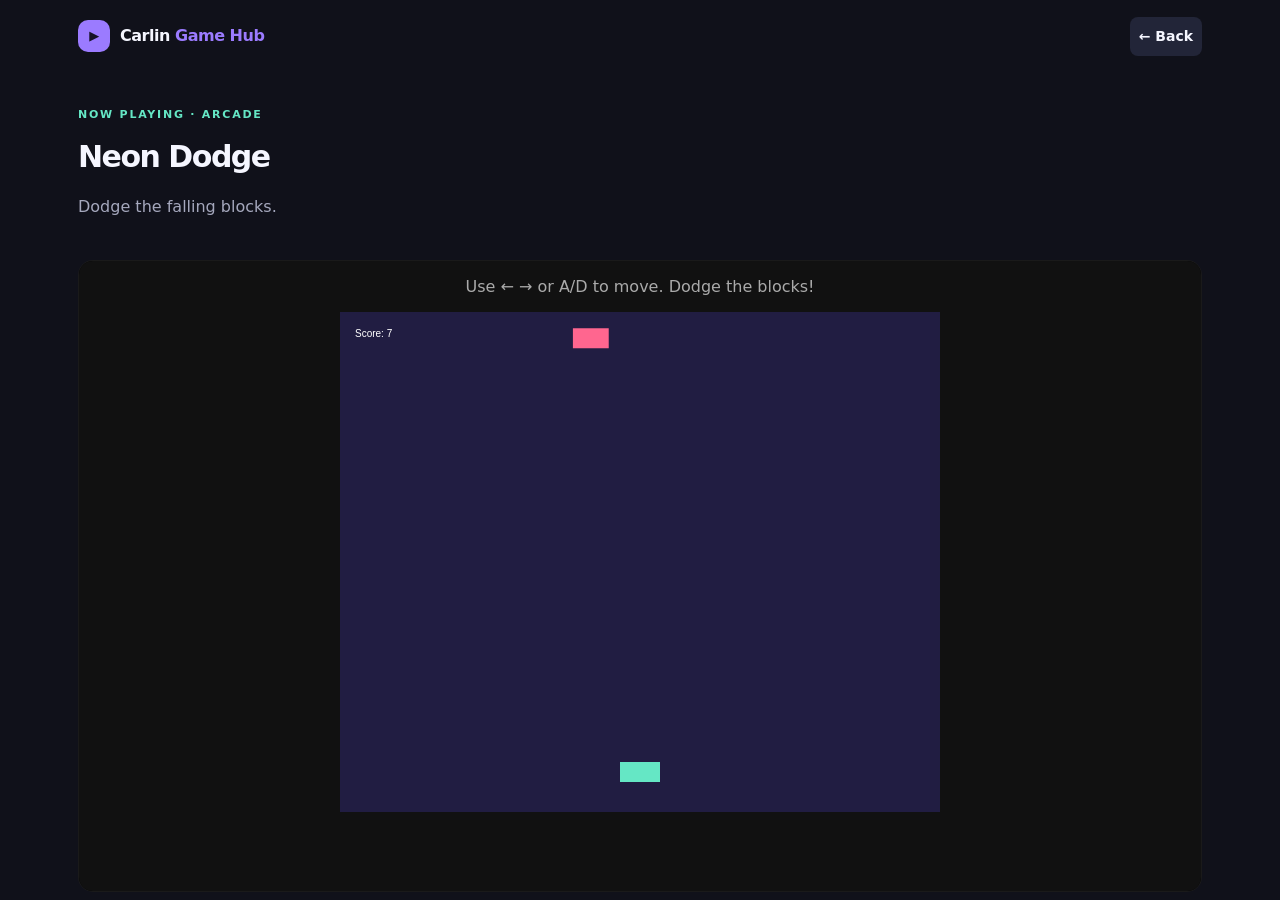
==== play.html @ d4009cb7 "Add the Carlin Game Hub website files" ====
<!doctype html><html lang="en"><head><meta charset="UTF-8"><meta name="viewport" content="width=device-width,initial-scale=1"><title>Play · Carlin Game Hub</title><link rel="stylesheet" href="styles.css"></head><body><header class="site-header"><a class="brand" href="./"><span class="brand-mark">▶</span><span>Carlin <b>Game Hub</b></span></a><a class="play-button" href="./">← Back</a></header><main><div id="gameHeader" class="toolbar"></div><div class="frame-wrap"><iframe id="gameFrame" title="Game" allow="fullscreen; gamepad" allowfullscreen></iframe></div></main><style>.frame-wrap{background:#000;border-radius:15px;overflow:hidden;border:1px solid var(--border)}iframe{display:block;width:100%;height:min(70vh,650px);border:0}.toolbar{padding-top:35px}</style><script src="games.js"></script><script>const id=Number(new URLSearchParams(location.search).get('game'));const game=games[id];if(!game)location.href='./';else{document.title=game.title+' · Carlin Game Hub';document.querySelector('#gameHeader').innerHTML='<div><p class="eyebrow">NOW PLAYING · '+game.category.toUpperCase()+'</p><h2>'+game.title+'</h2><p style="color:var(--muted)">'+game.description+'</p></div>';const frame=document.querySelector('#gameFrame');frame.src=game.iframeUrl;frame.title=game.title}</script></body></html>
---- styles.css ----
:root{--bg:#10111a;--panel:#191b28;--panel2:#222538;--text:#f5f6ff;--muted:#a5a8bd;--accent:#9b7bff;--accent2:#65e7c5;--border:rgba(255,255,255,.1)}*{box-sizing:border-box}html{scroll-behavior:smooth}body{margin:0;background:var(--bg);color:var(--text);font:16px/1.5 system-ui,sans-serif}a{color:inherit;text-decoration:none}.site-header{height:72px;display:flex;align-items:center;justify-content:space-between;max-width:1180px;margin:auto;padding:0 28px}.brand{display:flex;align-items:center;gap:10px;font-weight:700;letter-spacing:-.03em}.brand b{color:var(--accent)}.brand-mark{display:grid;place-items:center;width:32px;height:32px;border-radius:10px;background:var(--accent);color:#171327;font-size:13px}.theme-toggle{border:1px solid var(--border);background:var(--panel);border-radius:10px;padding:8px 10px;cursor:pointer;font-size:16px}main{max-width:1180px;margin:auto;padding:0 28px}.hero{min-height:420px;display:flex;align-items:center;justify-content:space-between;padding:64px 4% 75px;border-bottom:1px solid var(--border)}.eyebrow{color:var(--accent2);font-size:11px;font-weight:800;letter-spacing:.16em;margin:0 0 10px}.hero h1{font-size:clamp(44px,7vw,78px);line-height:.98;letter-spacing:-.07em;margin:0 0 22px}.hero h1 span{color:var(--accent)}.hero-copy{max-width:450px;color:var(--muted);font-size:17px;margin-bottom:28px}.primary-button{display:inline-flex;gap:20px;align-items:center;background:var(--accent);color:#171327;font-weight:800;border-radius:12px;padding:13px 18px}.hero-art{position:relative;width:350px;height:250px}.orb{position:absolute;border-radius:50%}.orb-one{width:220px;height:220px;right:45px;top:4px;background:linear-gradient(135deg,var(--accent),#4230a5);box-shadow:0 0 80px #7960ed66}.orb-two{width:120px;height:120px;right:0;bottom:4px;background:linear-gradient(135deg,var(--accent2),#258b92)}.pixel{position:absolute;right:148px;top:75px;font-size:42px;color:#fff}.toolbar{display:flex;align-items:end;justify-content:space-between;gap:24px;padding:54px 0 25px}.toolbar h2,.how-to h2{font-size:30px;letter-spacing:-.05em;margin:0}.controls{display:flex;gap:12px;align-items:center;flex-wrap:wrap;justify-content:flex-end}.search{display:flex;align-items:center;gap:8px;background:var(--panel);border:1px solid var(--border);border-radius:10px;padding:0 12px;color:var(--muted)}.search input{width:180px;background:none;border:0;outline:0;color:var(--text);padding:10px 0;font:inherit}.categories{display:flex;gap:7px}.category{border:1px solid var(--border);background:transparent;color:var(--muted);border-radius:9px;padding:8px 11px;cursor:pointer}.category.active,.category:hover{background:var(--panel2);color:var(--text);border-color:var(--accent)}.game-grid{display:grid;grid-template-columns:repeat(3,1fr);gap:18px}.game-card{background:var(--panel);border:1px solid var(--border);border-radius:15px;overflow:hidden}.game-thumb{height:150px;display:grid;place-items:center;font-size:54px;background:linear-gradient(135deg,var(--card-a),var(--card-b))}.game-info{padding:17px}.game-info h3{margin:0 0 3px;font-size:19px}.game-info p{margin:0 0 14px;color:var(--muted);font-size:13px}.play-button{display:block;text-align:center;background:var(--panel2);border-radius:8px;padding:9px;font-weight:700;font-size:14px}.play-button:hover{background:var(--accent);color:#171327}.empty{text-align:center;color:var(--muted);padding:55px}.hidden{display:none}.how-to{display:flex;align-items:center;justify-content:space-between;gap:30px;margin:75px 0 55px;padding:28px;border:1px solid var(--border);border-radius:15px;background:var(--panel)}.how-to p{max-width:560px;color:var(--muted);margin:0}code{color:var(--accent2);background:#0e0f16;padding:3px 6px;border-radius:5px}footer{max-width:1180px;margin:auto;padding:25px 28px 40px;color:var(--muted);font-size:12px;display:flex;justify-content:space-between}.light{--bg:#f5f5fb;--panel:#fff;--panel2:#ecebfa;--text:#171827;--muted:#66687d;--border:rgba(20,20,50,.12)}@media(max-width:760px){.site-header,main{padding-left:18px;padding-right:18px}.hero{padding:45px 0 55px}.hero-art{display:none}.toolbar{align-items:stretch;flex-direction:column;padding-top:38px}.controls{justify-content:flex-start}.search{flex:1}.search input{width:100%}.game-grid{grid-template-columns:repeat(2,1fr)}.game-thumb{height:115px}.how-to{display:block}.how-to p{margin-top:15px}footer{padding-left:18px;padding-right:18px;gap:10px;flex-direction:column}}@media(max-width:440px){.game-grid{grid-template-columns:1fr}.categories{overflow:auto}.category{white-space:nowrap}}
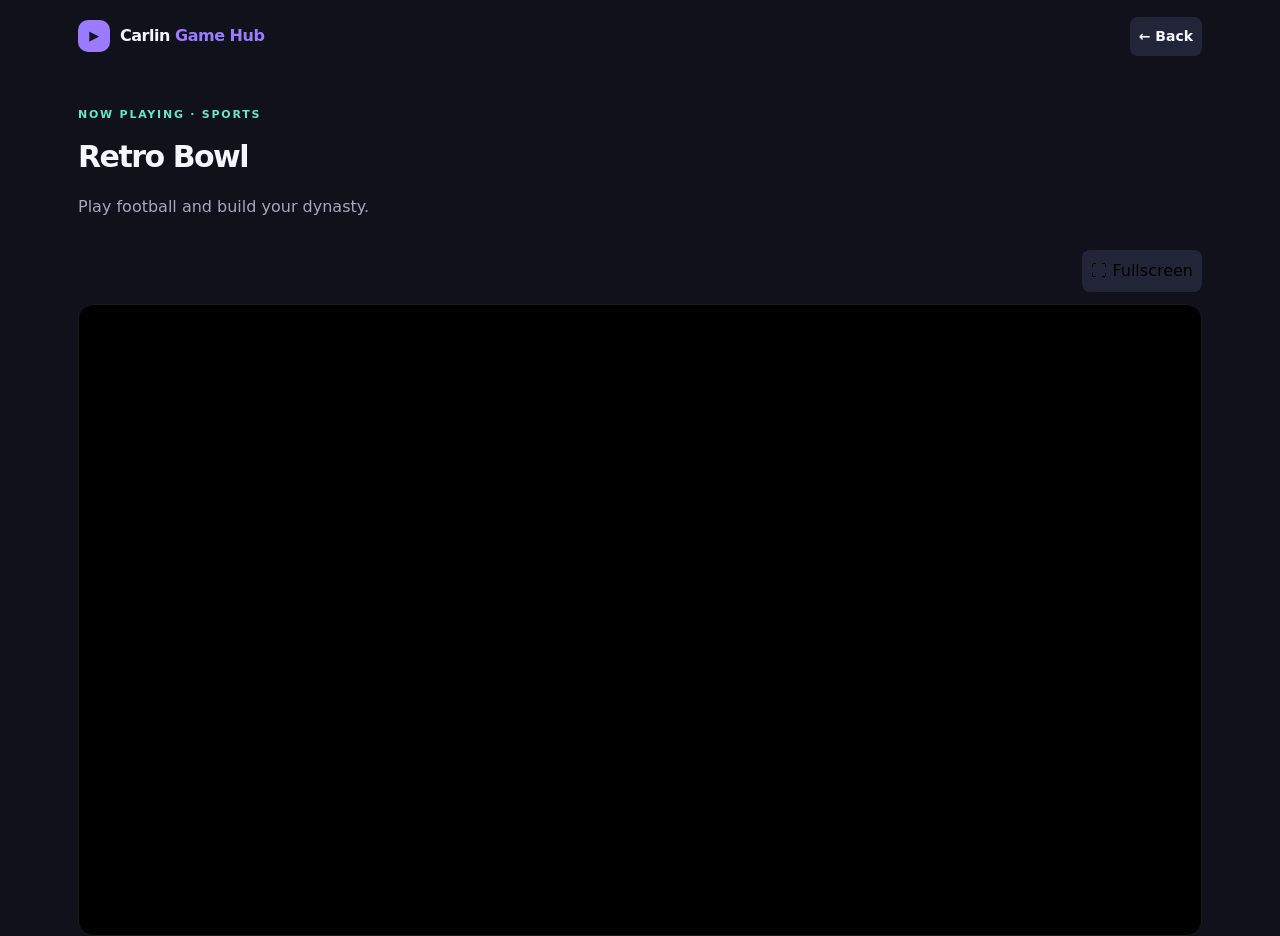
==== commit 909631eb: "Add fullscreen support to game player" ====
--- a/play.html
+++ b/play.html
@@ -1 +1 @@
-<!doctype html><html lang="en"><head><meta charset="UTF-8"><meta name="viewport" content="width=device-width,initial-scale=1"><title>Play · Carlin Game Hub</title><link rel="stylesheet" href="styles.css"></head><body><header class="site-header"><a class="brand" href="./"><span class="brand-mark">▶</span><span>Carlin <b>Game Hub</b></span></a><a class="play-button" href="./">← Back</a></header><main><div id="gameHeader" class="toolbar"></div><div class="frame-wrap"><iframe id="gameFrame" title="Game" allow="fullscreen; gamepad" allowfullscreen></iframe></div></main><style>.frame-wrap{background:#000;border-radius:15px;overflow:hidden;border:1px solid var(--border)}iframe{display:block;width:100%;height:min(70vh,650px);border:0}.toolbar{padding-top:35px}</style><script src="games.js"></script><script>const id=Number(new URLSearchParams(location.search).get('game'));const game=games[id];if(!game)location.href='./';else{document.title=game.title+' · Carlin Game Hub';document.querySelector('#gameHeader').innerHTML='<div><p class="eyebrow">NOW PLAYING · '+game.category.toUpperCase()+'</p><h2>'+game.title+'</h2><p style="color:var(--muted)">'+game.description+'</p></div>';const frame=document.querySelector('#gameFrame');frame.src=game.iframeUrl;frame.title=game.title}</script></body></html>
+<!doctype html><html lang="en"><head><meta charset="UTF-8"><meta name="viewport" content="width=device-width,initial-scale=1"><title>Play · Carlin Game Hub</title><link rel="stylesheet" href="styles.css"></head><body><header class="site-header"><a class="brand" href="./"><span class="brand-mark">▶</span><span>Carlin <b>Game Hub</b></span></a><a class="play-button" href="./">← Back</a></header><main><div id="gameHeader" class="toolbar"></div><div class="game-actions"><button id="fullscreenButton" class="play-button fullscreen-button" type="button">⛶ Fullscreen</button></div><div class="frame-wrap" id="frameWrap"><iframe id="gameFrame" title="Game" allow="fullscreen; gamepad" allowfullscreen></iframe></div></main><style>.frame-wrap{background:#000;border-radius:15px;overflow:hidden;border:1px solid var(--border)}iframe{display:block;width:100%;height:min(70vh,650px);border:0}.toolbar{padding-top:35px}.game-actions{display:flex;justify-content:flex-end;margin:-10px 0 12px}.fullscreen-button{border:0;cursor:pointer;font:inherit}.frame-wrap:fullscreen{border-radius:0;width:100vw;height:100vh}.frame-wrap:fullscreen iframe{height:100vh}.frame-wrap:-webkit-full-screen{border-radius:0;width:100vw;height:100vh}.frame-wrap:-webkit-full-screen iframe{height:100vh}</style><script src="games.js"></script><script>const id=Number(new URLSearchParams(location.search).get('game'));const game=games[id];if(!game)location.href='./';else{document.title=game.title+' · Carlin Game Hub';document.querySelector('#gameHeader').innerHTML='<div><p class="eyebrow">NOW PLAYING · '+game.category.toUpperCase()+'</p><h2>'+game.title+'</h2><p style="color:var(--muted)">'+game.description+'</p></div>';const frame=document.querySelector('#gameFrame');frame.src=game.iframeUrl;frame.title=game.title;const wrap=document.querySelector('#frameWrap'),button=document.querySelector('#fullscreenButton');button.addEventListener('click',async()=>{try{if(document.fullscreenElement||document.webkitFullscreenElement){if(document.exitFullscreen)await document.exitFullscreen();else await document.webkitExitFullscreen()}else if(wrap.requestFullscreen)await wrap.requestFullscreen();else if(wrap.webkitRequestFullscreen)await wrap.webkitRequestFullscreen()}catch(error){console.error('Fullscreen unavailable:',error)}});function updateButton(){button.textContent=(document.fullscreenElement||document.webkitFullscreenElement)?'⛶ Exit fullscreen':'⛶ Fullscreen'}document.addEventListener('fullscreenchange',updateButton);document.addEventListener('webkitfullscreenchange',updateButton)}</script></body></html>
